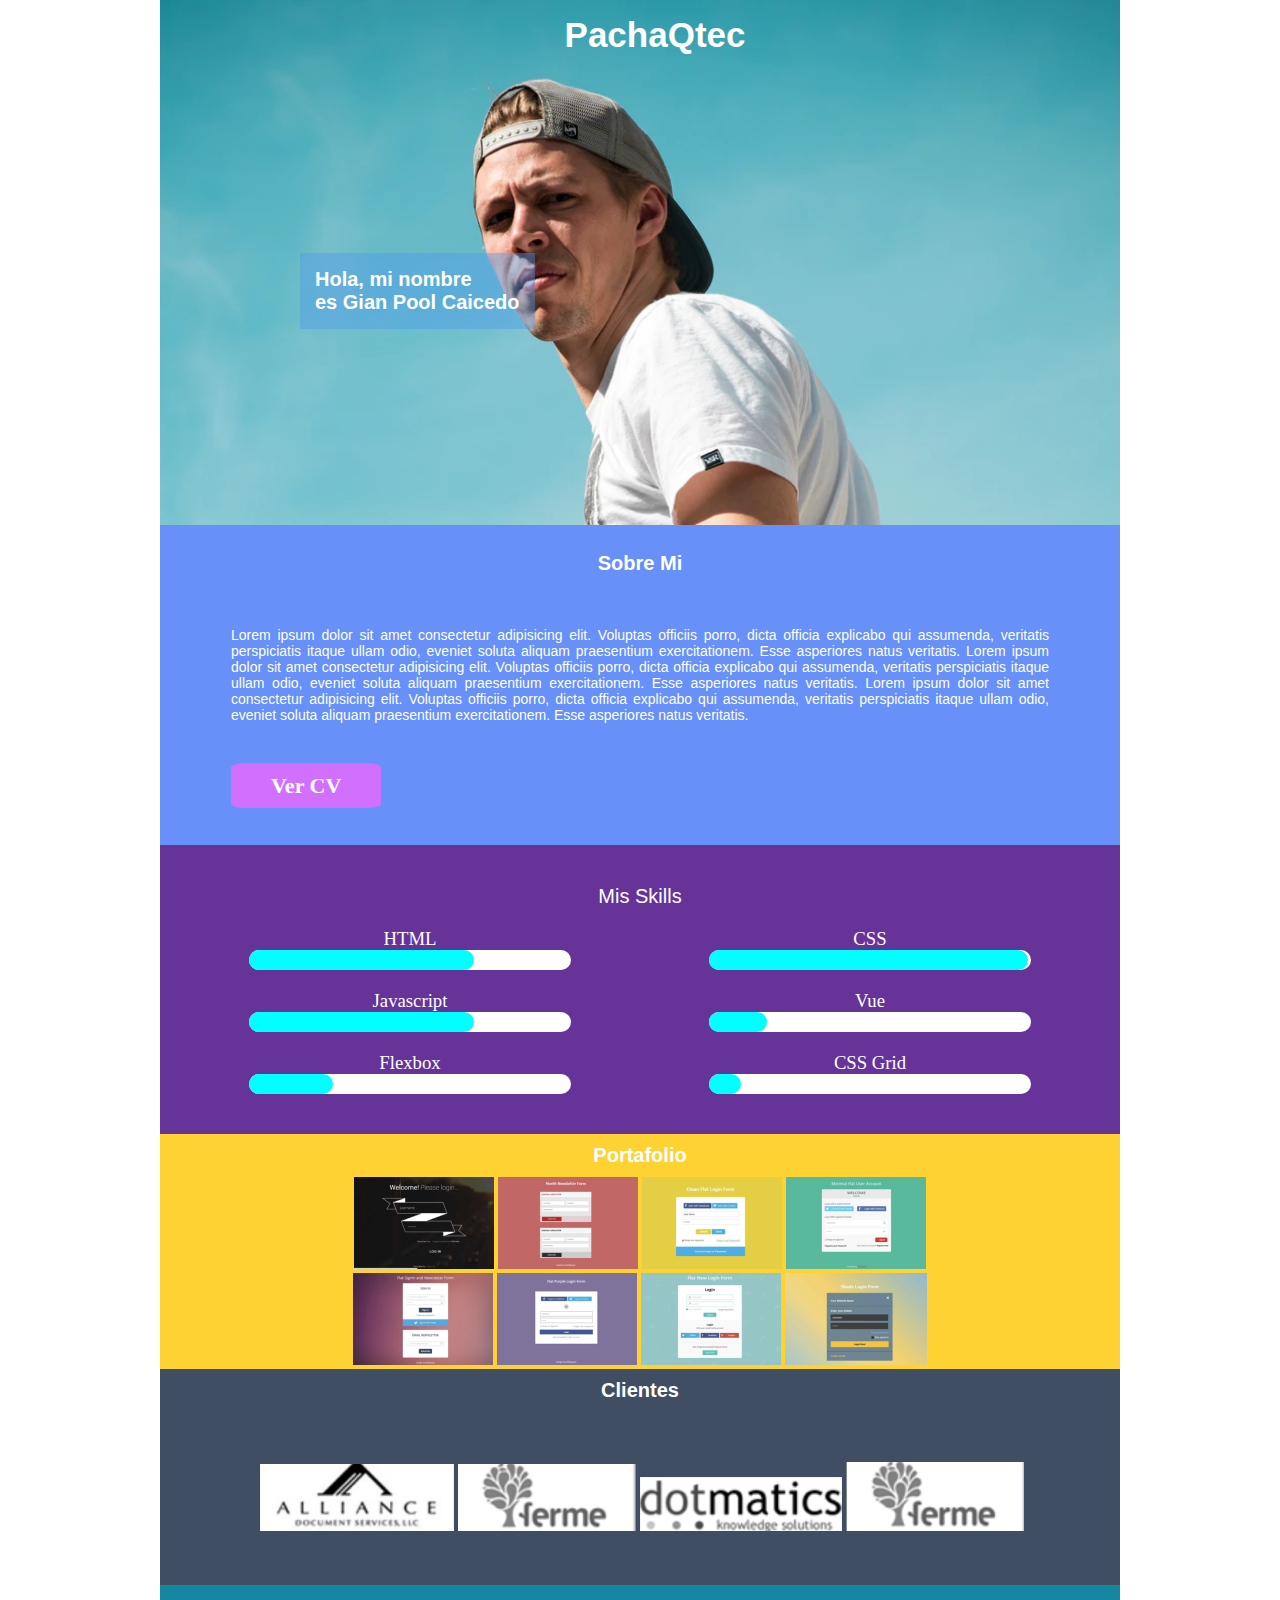
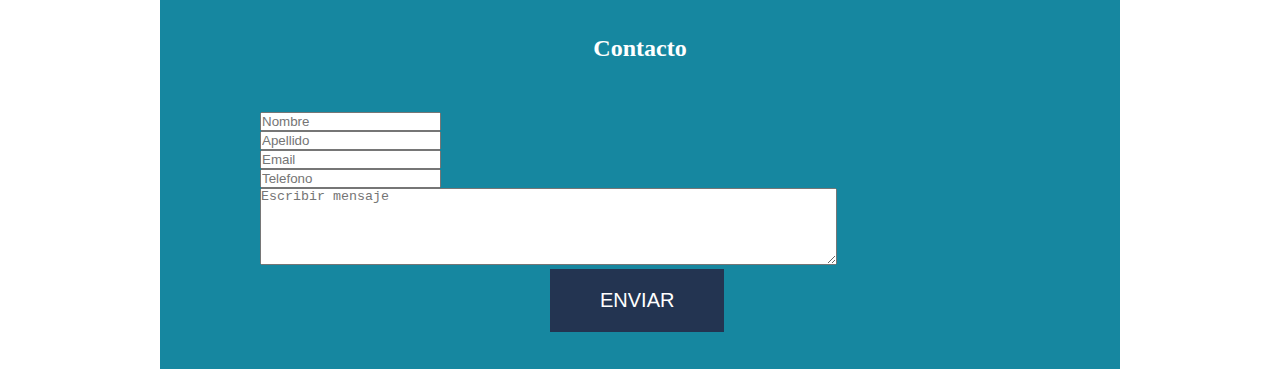
==== index.html @ 49ce97c7 "Version completada 2" ====
<!DOCTYPE html>
<html lang="en">
  <head>
    <meta charset="UTF-8" />
    <meta name="viewport" content="width=device-width, initial-scale=1.0" />
    <meta http-equiv="X-UA-Compatible" content="ie=edge" />
    <title>Portafolio</title>
    <link rel="stylesheet" href="./styles/main.css" />
  </head>
  <body>
    <div class="wrapper">
      <main>
        <section class="banner">
          <h1>PachaQtec</h1>
          <figure>
            <img src="./images/img1.png" alt="" />
          </figure>
          <h2>
            Hola, mi nombre <br />
            es Gian Pool Caicedo
          </h2>
        </section>

        <section class="about">
          <h2>Sobre Mi</h2>
          <p>
            Lorem ipsum dolor sit amet consectetur adipisicing elit. Voluptas
            officiis porro, dicta officia explicabo qui assumenda, veritatis
            perspiciatis itaque ullam odio, eveniet soluta aliquam praesentium
            exercitationem. Esse asperiores natus veritatis. Lorem ipsum dolor
            sit amet consectetur adipisicing elit. Voluptas officiis porro,
            dicta officia explicabo qui assumenda, veritatis perspiciatis itaque
            ullam odio, eveniet soluta aliquam praesentium exercitationem. Esse
            asperiores natus veritatis. Lorem ipsum dolor sit amet consectetur
            adipisicing elit. Voluptas officiis porro, dicta officia explicabo
            qui assumenda, veritatis perspiciatis itaque ullam odio, eveniet
            soluta aliquam praesentium exercitationem. Esse asperiores natus
            veritatis.
          </p>
          <a href="#">Ver CV</a>
        </section>

        <section class="perfil">
          <h2>Mis Skills</h2>
          <div class="skills">
            <div>
              <h3>HTML</h3>
              <div class="progress-bg">
                <div class="progress-f1 "></div>
              </div>
            </div>
            <div>
              <h3>CSS</h3>
              <div class="progress-bg">
                <div class="progress-f2 "></div>
              </div>
            </div>
            <div>
              <h3>Javascript</h3>
              <div class="progress-bg">
                <div class="progress-f3 "></div>
              </div>
            </div>
            <div>
              <h3>Vue</h3>
              <div class="progress-bg">
                <div class="progress-f4"></div>
              </div>
            </div>
            <div>
              <h3>Flexbox</h3>
              <div class="progress-bg">
                <div class="progress-f5 "></div>
              </div>
            </div>
            <div>
              <h3>CSS Grid</h3>
              <div class="progress-bg">
                <div class="progress-f6"></div>
              </div>
            </div>
          </div>
        </section>
        <section class="portafolio">
          <h2>Portafolio</h2>
          <div>
            <figure>
              <img src="./images/port1.png" alt="" />
              <img src="./images/port2.png" alt="" />
              <img src="./images/port3.png" alt="" />
              <img src="./images/port4.png" alt="" />
            </figure>
            <figure>
              <img src="./images/port5.png" alt="" />
              <img src="./images/port6.png" alt="" />
              <img src="./images/port7.png" alt="" />
              <img src="./images/port8.png" alt="" />
            </figure>
          </div>
        </section>
        <section class="clientes">
          <h2>Clientes</h2>
          <div>
            <figure>
              <img src="./images/cli1.png" alt="" />
              <img src="./images/cli2.png" alt="" />
              <img src="./images/cli3.png" alt="" />
              <img src="./images/cli4.png" alt="" />
            </figure>
          </div>
        </section>

        <section class="form">
          <h2>Contacto</h2>
          <form>
          <div>
            <input type="text" placeholder="Nombre" />
          </div>
          <div>
            <input type="text" placeholder="Apellido" />
          </div>
          <div>
            <input type="text" placeholder="Email" />
          </div>
          <div>
            <input type="tel" placeholder="Telefono" />
          </div>
          <div>
                <textarea name="" id="" cols="70" rows="5" placeholder="Escribir mensaje"></textarea>
            </div>
            <div>
                    <a href="#">ENVIAR  </a>
                </div>
        </form>
        
        </section>
      </main>
    </div>
  </body>
</html>
---- styles/main.css ----
* {
  margin: 0;
  padding: 0;
}

/*BANNER*/
.wrapper {
  overflow: hidden;
  width: 960px;
  max-width: 100%;
  margin: auto;
}

.banner {
  position: relative;
}

.banner h1 {
  position: absolute;
  width: 100%;
  text-align: center;
  padding: 15px;
}

h1 {
  font-family: helvetica;
  font-size: 35px;
  color: white;
}

.banner h2 {
  color: white;
  position: absolute;
  text-align: left;
  padding: 15px;
  bottom: 200px;
  left: 140px;
  font-size: 20px;
  font-family: helvetica;
  background-color: rgba(76, 153, 241, 0.4);
}

/*SOBRE MI*/
.about {
  margin: -4px;
  padding: 25px;
  padding-bottom: 50px;
  background-color: rgb(103, 144, 248, 1);
}

.about h2 {
  padding: 2px;
  text-align: center;
  color: white;
  font-family: helvetica;
  font-size: 20px;
}

.about p {
  padding: 20px;
  text-align: justify;
  color: white;
  font-family: Arial;
  font-size: 14px;
  margin: 30px;
}

.about a {
  position: relative;
  background-color: #d16fff;
  padding: 10px;
  padding-left: 40px;
  padding-right: 40px;
  left: 50px;
  border-radius: 10%;
  text-decoration: none;
  color: white;
  font-weight: bold;
  font-size: 22px;
}

/*SKILLS*/

.perfil {
  padding: 20px;
  color: white;
  text-align: center;
  justify-content: space-evenly;
  align-items: center;
  background-color: rebeccapurple;
}

.perfil h2 {
  font-size: 20px;
  font-family: arial;
  font-weight: normal;
  padding: 20px;
}

.perfil h3 {
  font-weight: normal;
}

.perfil .skills {
  width: 100%;
  display: flex;
  flex-direction: row;
  flex-wrap: wrap;
}

.skills > div {
  width: 50%;
}

.perfil .progress-bg {
  width: 70%;
  background-color: white;
  height: 20px;
  border-radius: 20px;
  margin: auto;
  margin-bottom: 20px;
}

.perfil .progress-f1 {
  width: 70%;
  height: 20px;
  border-radius: 10px;
  background-color: aqua;
}

.perfil .progress-f2 {
  width: 99%;
  height: 20px;
  border-radius: 10px;
  background-color: aqua;
}

.perfil .progress-f3 {
  width: 70%;
  height: 20px;
  border-radius: 10px;
  background-color: aqua;
}

.perfil .progress-f4 {
  width: 18%;
  height: 20px;
  border-radius: 10px;
  background-color: aqua;
}

.perfil .progress-f5 {
  width: 26%;
  height: 20px;
  border-radius: 10px;
  background-color: aqua;
}

.perfil .progress-f6 {
  width: 10%;
  height: 20px;
  border-radius: 10px;
  background-color: aqua;
}

/*Portafolio*/

.portafolio {
  background-color: #ffd233;
  text-align: center;
}

.portafolio h2 {
  color: white;
  font-family: Arial;
  font-style: normal;
  font-size: 20px;
  margin: auto;
  padding: 10px;
}



/*Clientes*/
.clientes{
    background-color: #3F4E62;
}

.clientes h2{
    text-align: center;
    color: white;
    font-family: Arial;
    font-style: normal;
    font-size: 20px;
    margin: auto;
    padding: 10px;
}

.clientes figure{
    padding: 50px;
    margin: 0 50px;  ;
    width: 100%;
}

/*Formulario*/

.form{
    padding: 50px;
    position: relative;
    background-color: #1687A0;
    
}

.form h2{
    margin: auto;
    color: white;
    text-align: center;
}

.form form{
    margin: auto;
    padding: 50px;
}

.form a{
    position: absolute;
    background-color: #233451;
    padding: 20px;
    padding-left: 50px;
    padding-right: 50px;
    text-decoration: none;
    color: white;
 left: 390px;
 font-family: arial;
 font-size: 20px;
}
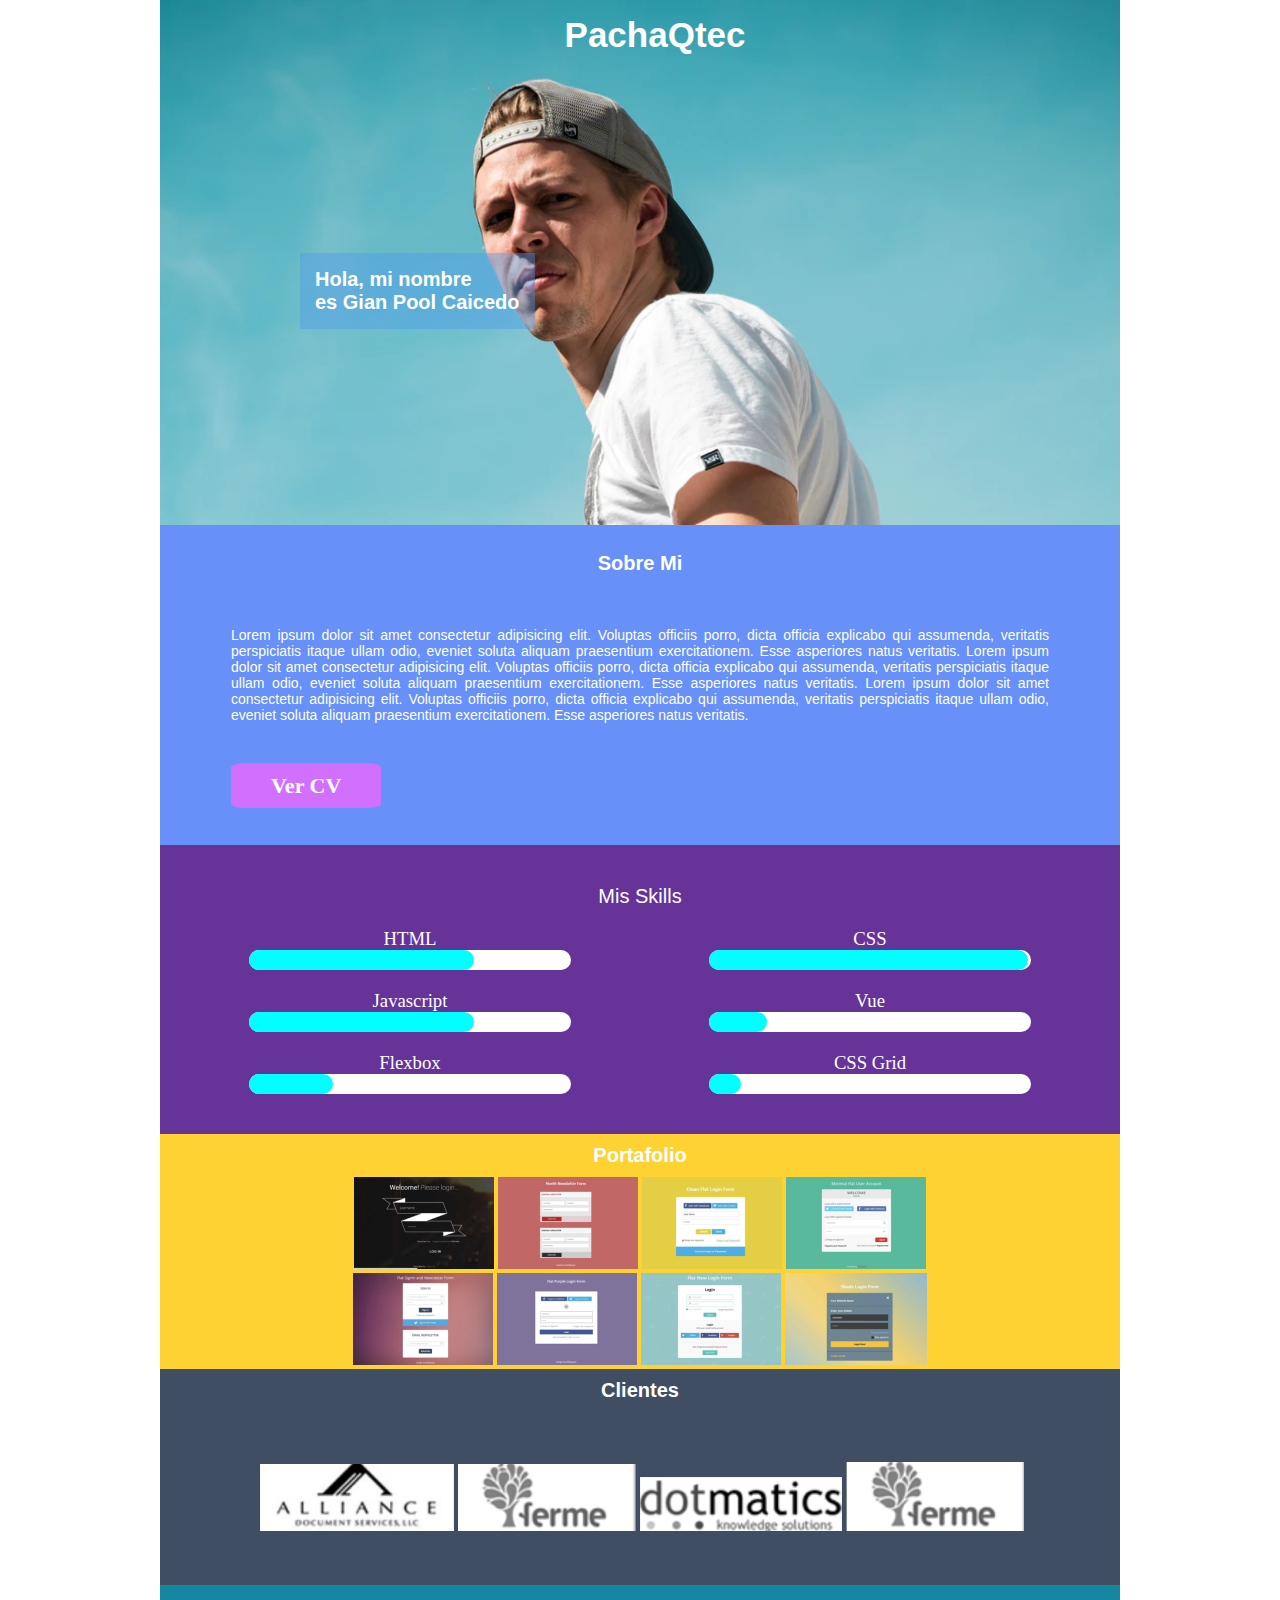
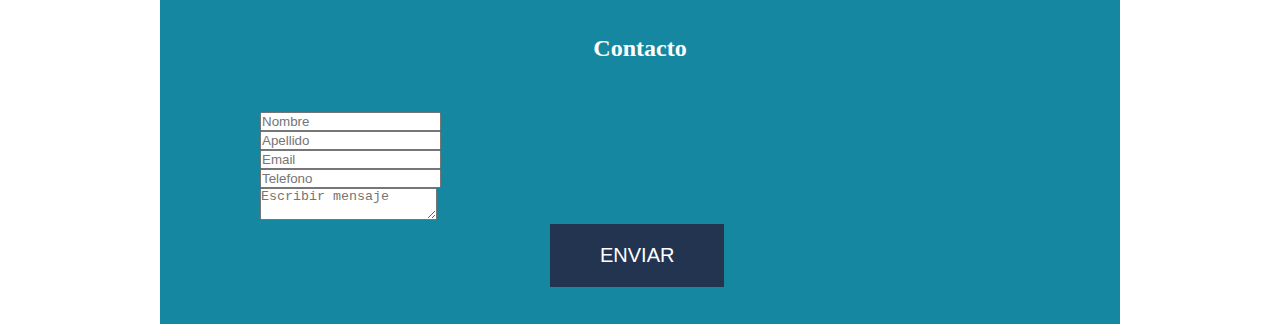
==== commit fc931c05: "trabajo finalizado" ====
--- a/index.html
+++ b/index.html
@@ -114,19 +114,19 @@
           <h2>Contacto</h2>
           <form>
           <div>
-            <input type="text" placeholder="Nombre" />
+            <input type="text" placeholder="Nombre" required pattern="[A-Za-z]+"/>
           </div>
           <div>
-            <input type="text" placeholder="Apellido" />
+            <input type="text" placeholder="Apellido" required pattern="[A-Za-z]+"/>
           </div>
           <div>
             <input type="text" placeholder="Email" />
           </div>
           <div>
-            <input type="tel" placeholder="Telefono" />
+            <input type="tel" placeholder="Telefono" required pattern="[A-Za-z0-9]+"/>
           </div>
           <div>
-                <textarea name="" id="" cols="70" rows="5" placeholder="Escribir mensaje"></textarea>
+                <textarea  placeholder="Escribir mensaje" required pattern="[A-Za-z]+]"></textarea>
             </div>
             <div>
                     <a href="#">ENVIAR  </a>
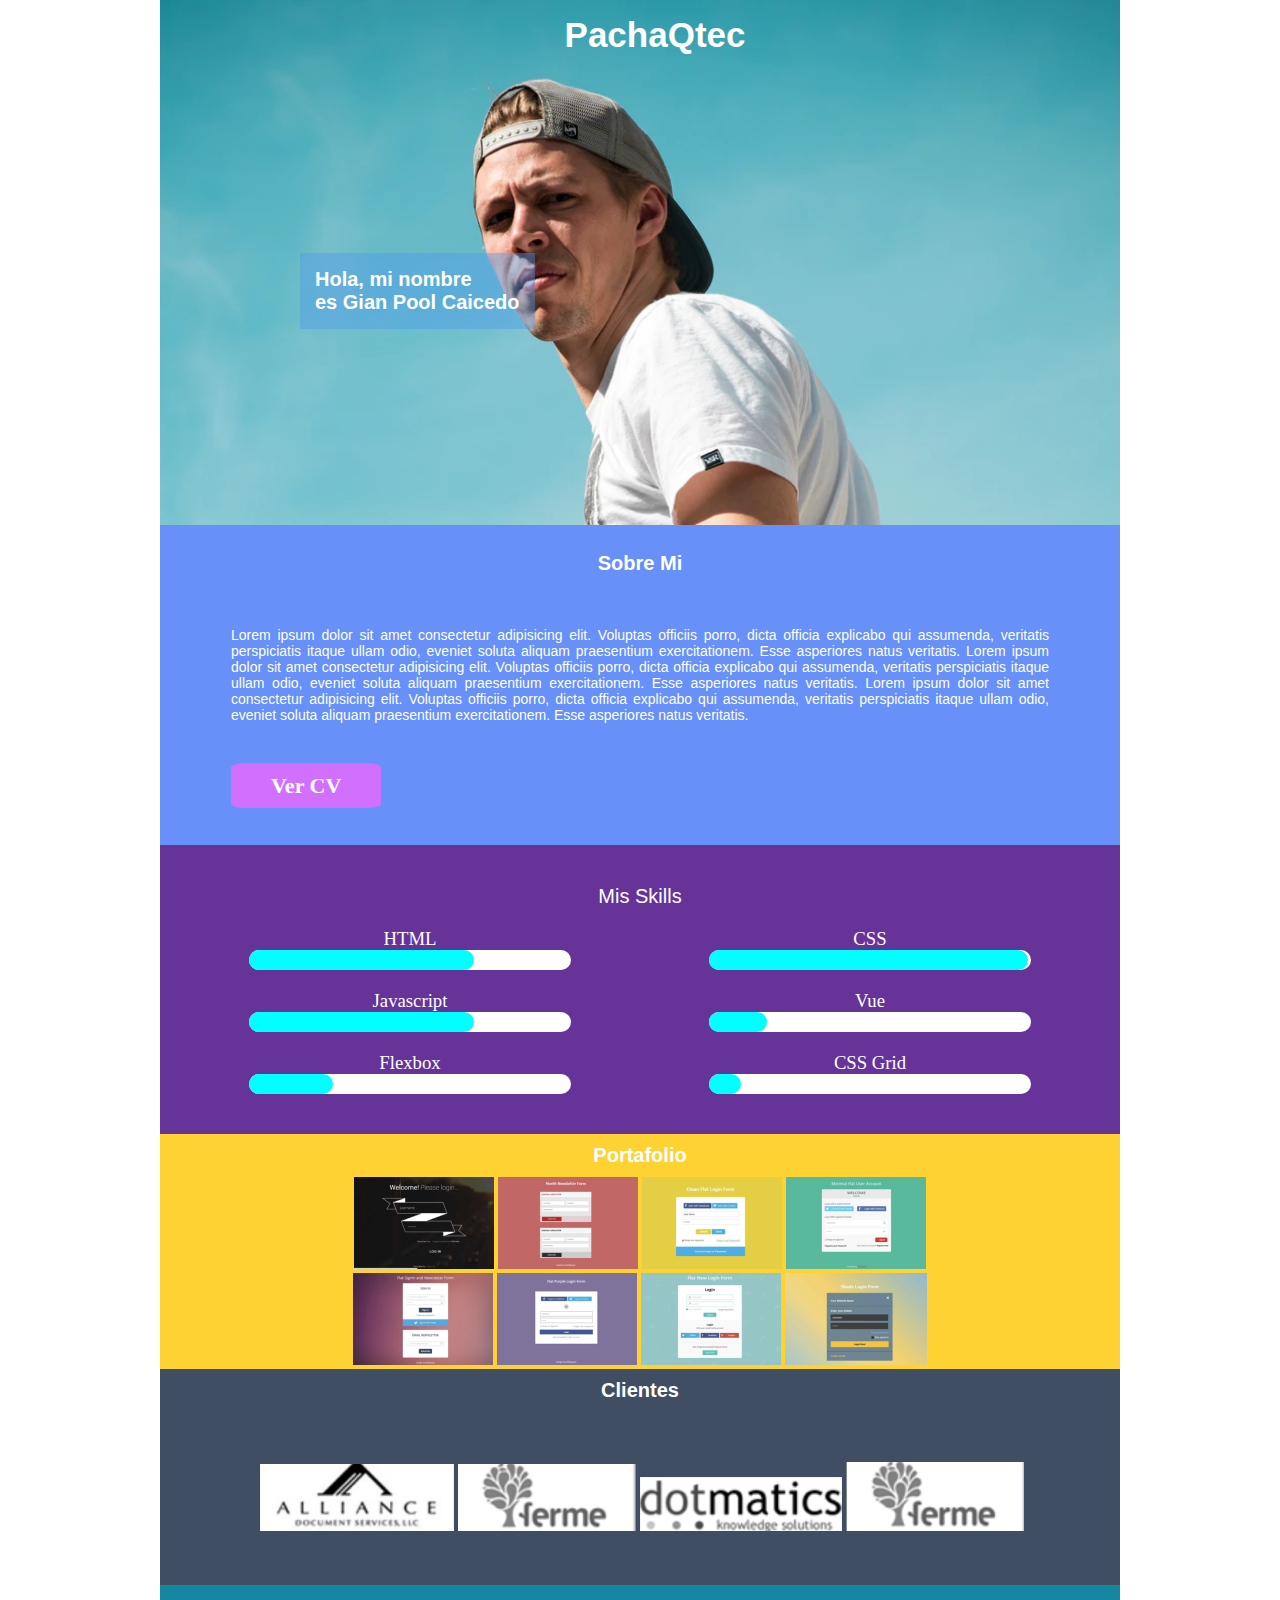
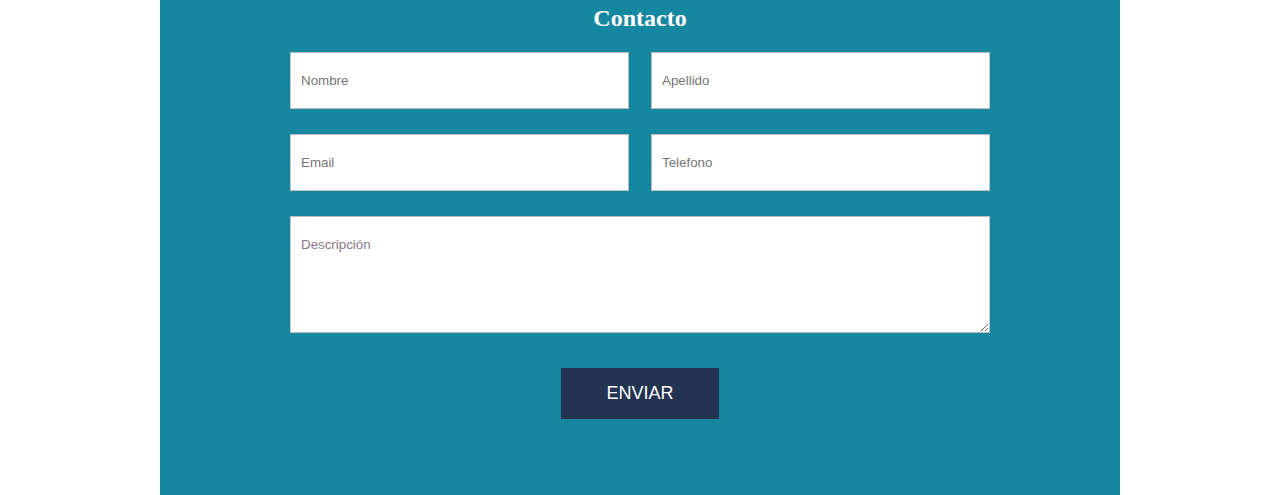
==== commit 46a39da5: "culminado" ====
--- a/index.html
+++ b/index.html
@@ -110,31 +110,19 @@
           </div>
         </section>
 
-        <section class="form">
+        
+      <section class="contact">
           <h2>Contacto</h2>
-          <form>
-          <div>
-            <input type="text" placeholder="Nombre" required pattern="[A-Za-z]+"/>
-          </div>
-          <div>
-            <input type="text" placeholder="Apellido" required pattern="[A-Za-z]+"/>
-          </div>
-          <div>
-            <input type="text" placeholder="Email" />
-          </div>
-          <div>
-            <input type="tel" placeholder="Telefono" required pattern="[A-Za-z0-9]+"/>
-          </div>
-          <div>
-                <textarea  placeholder="Escribir mensaje" required pattern="[A-Za-z]+]"></textarea>
-            </div>
-            <div>
-                    <a href="#">ENVIAR  </a>
-                </div>
-        </form>
-        
+          <form action="">
+            <input type="text" placeholder="Nombre">
+            <input type="text" placeholder="Apellido">
+            <input type="email" placeholder="Email">
+            <input type="number" placeholder="Telefono">
+            <textarea cols="100%" rows="5">Descripción</textarea>
+            <button>Enviar</button>
+          </form>
         </section>
       </main>
     </div>
   </body>
-</html>
+  </html>--- a/styles/main.css
+++ b/styles/main.css
@@ -203,34 +203,49 @@
 }
 
 /*Formulario*/
-
-.form{
-    padding: 50px;
-    position: relative;
+  .contact {
     background-color: #1687A0;
-    
-}
-
-.form h2{
-    margin: auto;
+    height: 510px;
+  }
+
+  .contact h2{
+    text-align: center;
+    padding:20px;
     color: white;
-    text-align: center;
-}
-
-.form form{
-    margin: auto;
-    padding: 50px;
-}
-
-.form a{
-    position: absolute;
-    background-color: #233451;
-    padding: 20px;
-    padding-left: 50px;
-    padding-right: 50px;
-    text-decoration: none;
-    color: white;
- left: 390px;
- font-family: arial;
- font-size: 20px;
-}+  }
+
+    .contact > form {
+      display: flex;
+      justify-content: space-between;
+      flex-wrap: wrap;
+      width: 700px;
+      margin: 0 auto;
+    }
+
+      .contact > form > input {
+        border: 1px solid #BFBFBF;
+        margin-bottom: 25px;
+        padding: 20px 150px 20px 10px;
+      }
+
+      .contact > form > textarea {
+        border: 1px solid #BFBFBF;
+        font-family: Arial, Helvetica, sans-serif;
+        padding: 20px 10px;
+        color: #8B758B;
+      }
+
+      .contact > form > button {
+        margin: 35px auto 0px;
+        padding: 15px 45px;
+        font-size: 18px;
+        text-transform: uppercase;
+        color: white;
+        background-color: #233451;
+        border: none;
+        cursor: pointer;
+      }
+
+
+
+/* CONTACTO */
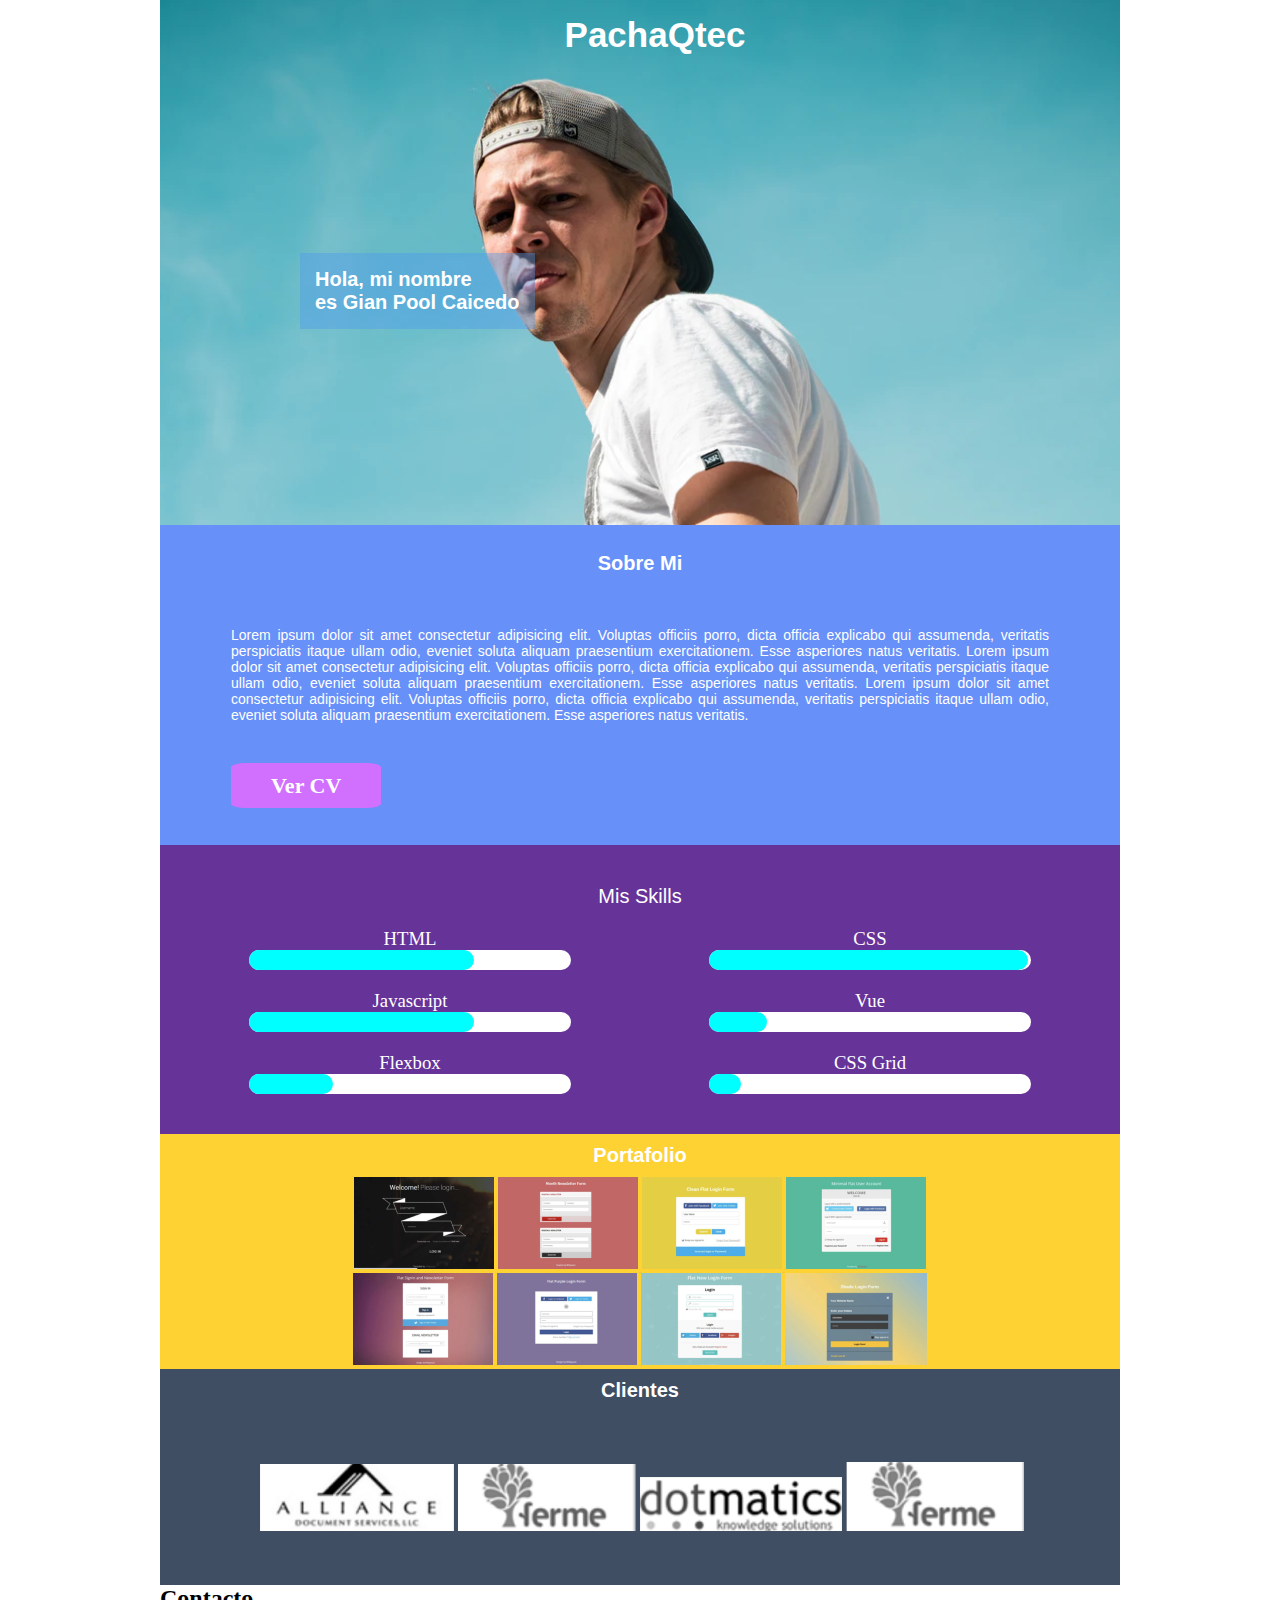
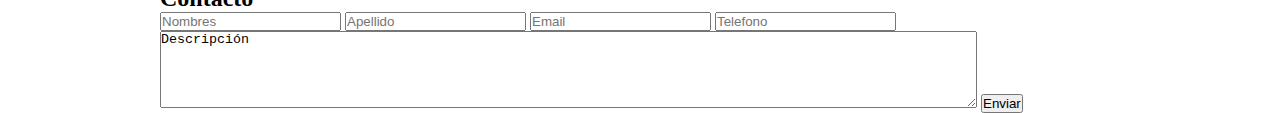
==== commit 905ac37d: "culminado2" ====
--- a/index.html
+++ b/index.html
@@ -114,7 +114,7 @@
       <section class="contact">
           <h2>Contacto</h2>
           <form action="">
-            <input type="text" placeholder="Nombre">
+            <input type="text" placeholder="Nombres">
             <input type="text" placeholder="Apellido">
             <input type="email" placeholder="Email">
             <input type="number" placeholder="Telefono">
--- a/styles/main.css
+++ b/styles/main.css
@@ -198,54 +198,39 @@
 
 .clientes figure{
     padding: 50px;
-    margin: 0 50px;  ;
+    margin: 0 50px;
     width: 100%;
 }
 
 /*Formulario*/
-  .contact {
+
+.form{
+    padding: 50px;
+    position: relative;
     background-color: #1687A0;
-    height: 510px;
-  }
-
-  .contact h2{
+    
+}
+
+.form h2{
+    margin: auto;
+    color: white;
     text-align: center;
-    padding:20px;
+}
+
+.form form{
+    margin: auto;
+    padding: 50px;
+}
+
+.form a{
+    position: absolute;
+    background-color: #233451;
+    padding: 20px;
+    padding-left: 50px;
+    padding-right: 50px;
+    text-decoration: none;
     color: white;
-  }
-
-    .contact > form {
-      display: flex;
-      justify-content: space-between;
-      flex-wrap: wrap;
-      width: 700px;
-      margin: 0 auto;
-    }
-
-      .contact > form > input {
-        border: 1px solid #BFBFBF;
-        margin-bottom: 25px;
-        padding: 20px 150px 20px 10px;
-      }
-
-      .contact > form > textarea {
-        border: 1px solid #BFBFBF;
-        font-family: Arial, Helvetica, sans-serif;
-        padding: 20px 10px;
-        color: #8B758B;
-      }
-
-      .contact > form > button {
-        margin: 35px auto 0px;
-        padding: 15px 45px;
-        font-size: 18px;
-        text-transform: uppercase;
-        color: white;
-        background-color: #233451;
-        border: none;
-        cursor: pointer;
-      }
-
-
-
-/* CONTACTO */
+ left: 390px;
+ font-family: arial;
+ font-size: 20px;
+}